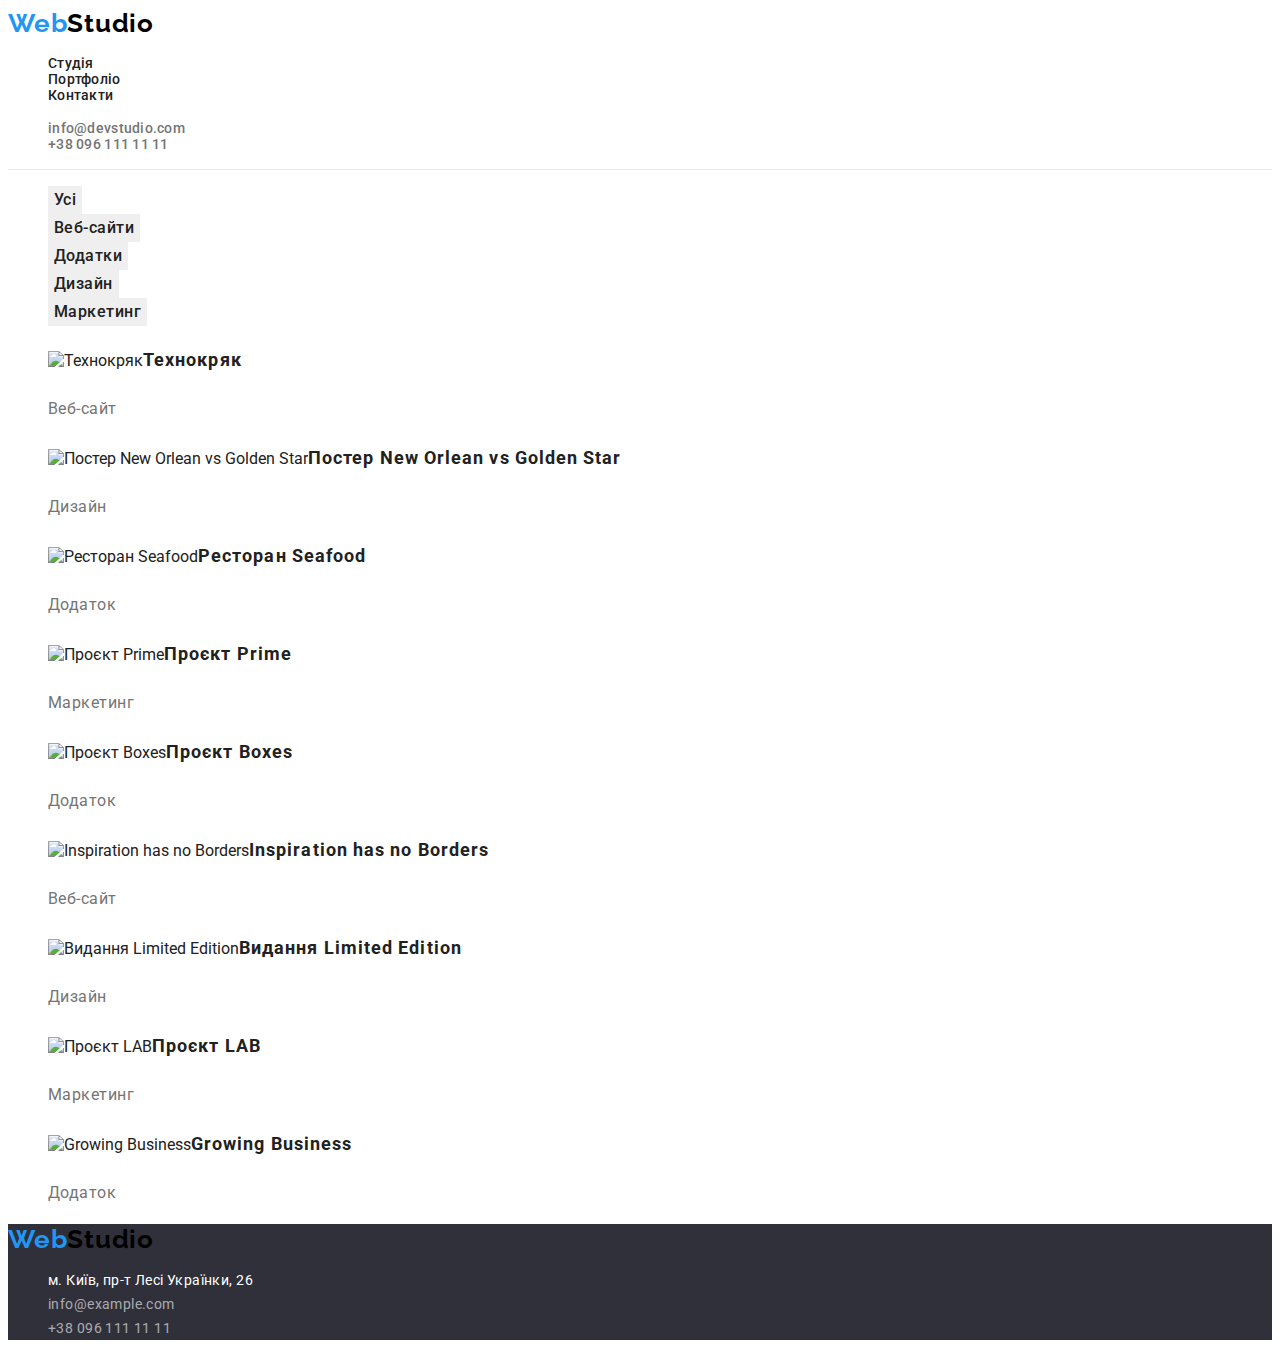
==== portfolio.html @ 91344bd8 "HW2-html" ====
<!DOCTYPE html>
<html lang="en">
  <head>
    <meta charset="UTF-8" />
    <meta http-equiv="X-UA-Compatible" content="IE=edge" />
    <meta name="viewport" content="width=device-width, initial-scale=1.0" />
    <title>Портфоліо</title>
    <link
      href="https://fonts.googleapis.com/css2?family=Raleway:wght@700&family=Roboto:wght@400;500;700;900&display=swap"
      rel="stylesheet"
    />
    <link rel="stylesheet" href="./css/styles.css" />
  </head>
  <body>
    <header class="page-navigation">
      <a href="" class="page-logo"
        ><span class="logo-web">Web</span
        ><span class="logo-studio">Studio</span></a
      >
      <nav class="navigation-container">
        <ul class="navigation-items">
          <li class="navigation-list">
            <a href="./hw1_index.html" class="navigation-list studio-item"
              >Студія</a
            >
          </li>
          <li class="navigation-list">
            <a href="#" class="navigation-list portfolio-item">Портфоліо</a>
          </li>
          <li class="navigation-list">
            <a href="#" class="navigation-list contackts-item">Контакти</a>
          </li>
        </ul>
      </nav>
      <ul class="studio-info">
        <li class="studio-list">
          <a href="mailto:info@devstudio.com" class="studio-list email-elem"
            >info@devstudio.com</a
          >
        </li>
        <li class="studio-list">
          <a href="tel:+380961111111" class="studio-list tel-elem"
            >+38 096 111 11 11</a
          >
        </li>
      </ul>
    </header>
    <main class="page-assortment">
      <section class="assortment-filter">
        <h2 class="heading-hidden">Filter</h2>
        <ul class="btn-items">
          <li class="btn-items btn-list">
            <button type="button" class="btn-elem">Усі</button>
          </li>
          <li class="btn-items btn-list">
            <button type="button" class="btn-elem">Веб-сайти</button>
          </li>
          <li class="btn-items btn-list">
            <button type="button" class="btn-elem">Додатки</button>
          </li>
          <li class="btn-items btn-list">
            <button type="button" class="btn-elem">Дизайн</button>
          </li>
          <li class="btn-items btn-list">
            <button type="button" class="btn-elem">Маркетинг</button>
          </li>
        </ul>
      </section>
      <section class="assortment-selection">
        <h2 class="heading-hidden">Assortment</h2>
        <ul class="assortment-cards">
          <li class="assortment-cards cards-list">
            <img
              src="./images/technokryak-website.jpg"
              alt="Технокряк"
              width="370"
              class="cards-image"
            /><a href="" class="assortment-title">Технокряк</a>
            <p class="assortment-description">Веб-сайт</p>
          </li>
          <li class="assortment-cards cards-list">
            <img
              src="./images/poster-design.jpg"
              alt="Постер New Orlean vs Golden Star"
              width="370"
              class="cards-image"
            /><a href="" class="assortment-title"
              >Постер New Orlean vs Golden Star</a
            >
            <p class="assortment-description">Дизайн</p>
          </li>
          <li class="assortment-cards cards-list">
            <img
              src="./images/restoran-app.jpg"
              alt="Ресторан Seafood"
              width="370"
              class="cards-image"
            /><a href="" class="assortment-title">Ресторан Seafood</a>
            <p class="assortment-description">Додаток</p>
          </li>
          <li class="assortment-cards cards-list">
            <img
              src="./images/projct-marketing.jpg"
              alt="Проєкт Prime"
              width="370"
              class="cards-image"
            /><a href="" class="assortment-title">Проєкт Prime</a>
            <p class="assortment-description">Маркетинг</p>
          </li>
          <li class="assortment-cards cards-list">
            <img
              src="./images/projct-app.jpg"
              alt="Проєкт Boxes"
              width="370"
              class="cards-image"
            /><a href="" class="assortment-title">Проєкт Boxes</a>
            <p class="assortment-description">Додаток</p>
          </li>
          <li class="assortment-cards cards-list">
            <img
              src="./images/inspiration-website.jpg"
              alt="Inspiration has no Borders"
              width="370"
              class="cards-image"
            /><a href="" class="assortment-title">Inspiration has no Borders</a>
            <p class="assortment-description">Веб-сайт</p>
          </li>
          <li class="assortment-cards cards-list">
            <img
              src="./images/publication-design.jpg"
              alt="Видання Limited Edition"
              width="370"
              class="cards-image"
            /><a href="" class="assortment-title">Видання Limited Edition</a>
            <p class="assortment-description">Дизайн</p>
          </li>
          <li class="assortment-cards cards-list">
            <img
              src="./images/projct-lab.jpg"
              alt="Проєкт LAB"
              width="370"
              class="cards-image"
            /><a href="" class="assortment-title">Проєкт LAB</a>
            <p class="assortment-description">Маркетинг</p>
          </li>
          <li class="assortment-cards cards-list">
            <img
              src="./images/growing-app.jpg"
              alt="Growing Business"
              width="370"
              class="cards-image"
            /><a href="" class="assortment-title">Growing Business</a>
            <p class="assortment-description">Додаток</p>
          </li>
        </ul>
      </section>
    </main>
    <footer class="page-info">
      <a href="" class="page-logo"
        ><span class="logo-web">Web</span
        ><span class="logo-studio">Studio</span></a
      >
      <address class="info-container">
        <ul class="info-items">
          <li class="info-list">
            <a href="" class="info-map">м. Київ, пр-т Лесі Українки, 26</a>
          </li>
          <li class="info-list">
            <a href="mailto:info@example.com" class="info-items info-email"
              >info@example.com</a
            >
          </li>
          <li class="info-list">
            <a href="tel:+380961111111" class="info-items info-phone"
              >+38 096 111 11 11</a
            >
          </li>
        </ul>
      </address>
    </footer>
  </body>
</html>
---- css/styles.css ----
:root {
  --header-background: #ffffff;
  --header-border-bottom: #ececec;
  --page-info-background: #2f303a;
  --logo-web: #2196f3;
  --logo-studio: #000000;
  --navigation-items: #212121;
  --navigation-items-hover: #2196f3;
  --studio-info: #757575;
  --main-page-color: #212121;
  --btn-items-color-hf: #ffffff;
  --btn-items-background-hf: #2196f3;
  --assortment-description: #757575;
  --info-items: rgba(255, 255, 255, 0.6);
  --info-map: #ffffff;
}

body {
  font-family: "Roboto", sans-serif;
  color: var(--main-page-color);
}

.page-logo {
  text-decoration: none;
  font-family: "Raleway", sans-serif;
  font-weight: 700;
  font-size: 26px;
  line-height: calc(30.52 / 26);
  letter-spacing: 0.03em;
}
.logo-web {
  color: var(--logo-web);
}
.logo-studio {
  color: var(--logo-studio);
}
.navigation-items {
  list-style-type: none;
}
.navigation-list {
  text-decoration: none;
  color: inherit;
  font-weight: 500;
  font-size: 14px;
  line-height: calc(16.41 / 14);
  letter-spacing: 0.02em;
}
.navigation-list:hover,
.navigation-list:focus {
  color: var(--navigation-items-hover);
}
.page-navigation {
  background-color: var(--header-background);
  border-bottom: 1px solid var(--header-border-bottom);
}
.page-logo {
}
.navigation-container {
}
.navigation-items {
}
.navigation-list {
}
.studio-item {
}
.portfolio-item {
}
.contackts-item {
}
/**/
.studio-info {
}
.studio-list {
  list-style-type: none;
  text-decoration: none;
  color: var(--studio-info);
  font-weight: 500;
  font-size: 14px;
  line-height: calc(16.41 / 14);
  letter-spacing: 0.02em;
}
.studio-list:hover,
.studio-list:focus {
  color: var(--navigation-items-hover);
}
.email-elem {
}
.tel-elem {
}
.page-assortment {
}
.assortment-filter {
}
.btn-items {
  list-style-type: none;
}
.btn-list {
  font-size: 16px;
}
.btn-elem {
  cursor: pointer;
  color: inherit;
  border: 0;
  font-family: inherit;
  font-size: inherit;
  font-weight: 500;
  line-height: calc(26 / 16);
  letter-spacing: 0.03em;
}
.btn-elem:hover,
.btn-elem:focus {
  color: var(--btn-items-color-hf);
  background-color: var(--btn-items-background-hf);
}
.assortment-selection {
}
.assortment-cards {
  list-style-type: none;
}
.cards-list {
}
.cards-image {
}
.assortment-title {
  text-decoration: none;
  color: inherit;
  font-size: 18px;
  font-weight: 700;
  line-height: calc(36 / 18);
  letter-spacing: 0.06em;
}
.assortment-description {
  color: var(--assortment-description);
  line-height: calc(30 / 16);
  letter-spacing: 0.03em;
}
.page-info {
  background-color: var(--page-info-background);
}
.info-container {
}

.info-list {
}
.info-map {
  text-decoration: none;
  color: var(--info-map);
  font-size: 14px;
  font-style: normal;
  line-height: calc(24 / 14);
  letter-spacing: 0.03em;
}
.info-map:hover,
.info-map:focus {
  color: var(--navigation-items-hover);
}
.info-items {
  list-style-type: none;
  text-decoration: none;
  color: var(--info-items);
  font-size: 14px;
  font-style: normal;
  line-height: calc(24 / 14);
  letter-spacing: 0.03em;
}
.info-items:hover,
.info-items:focus {
  color: var(--navigation-items-hover);
}
.info-email {
}
.info-phone {
}
.heading-hidden {
  position: absolute;
  width: 1px;
  height: 1px;
  margin: -1px;
  border: 0;
  padding: 0;
  white-space: nowrap;
  clip-path: inset(100%);
  clip: rect(0 0 0 0);
  overflow: hidden;
}
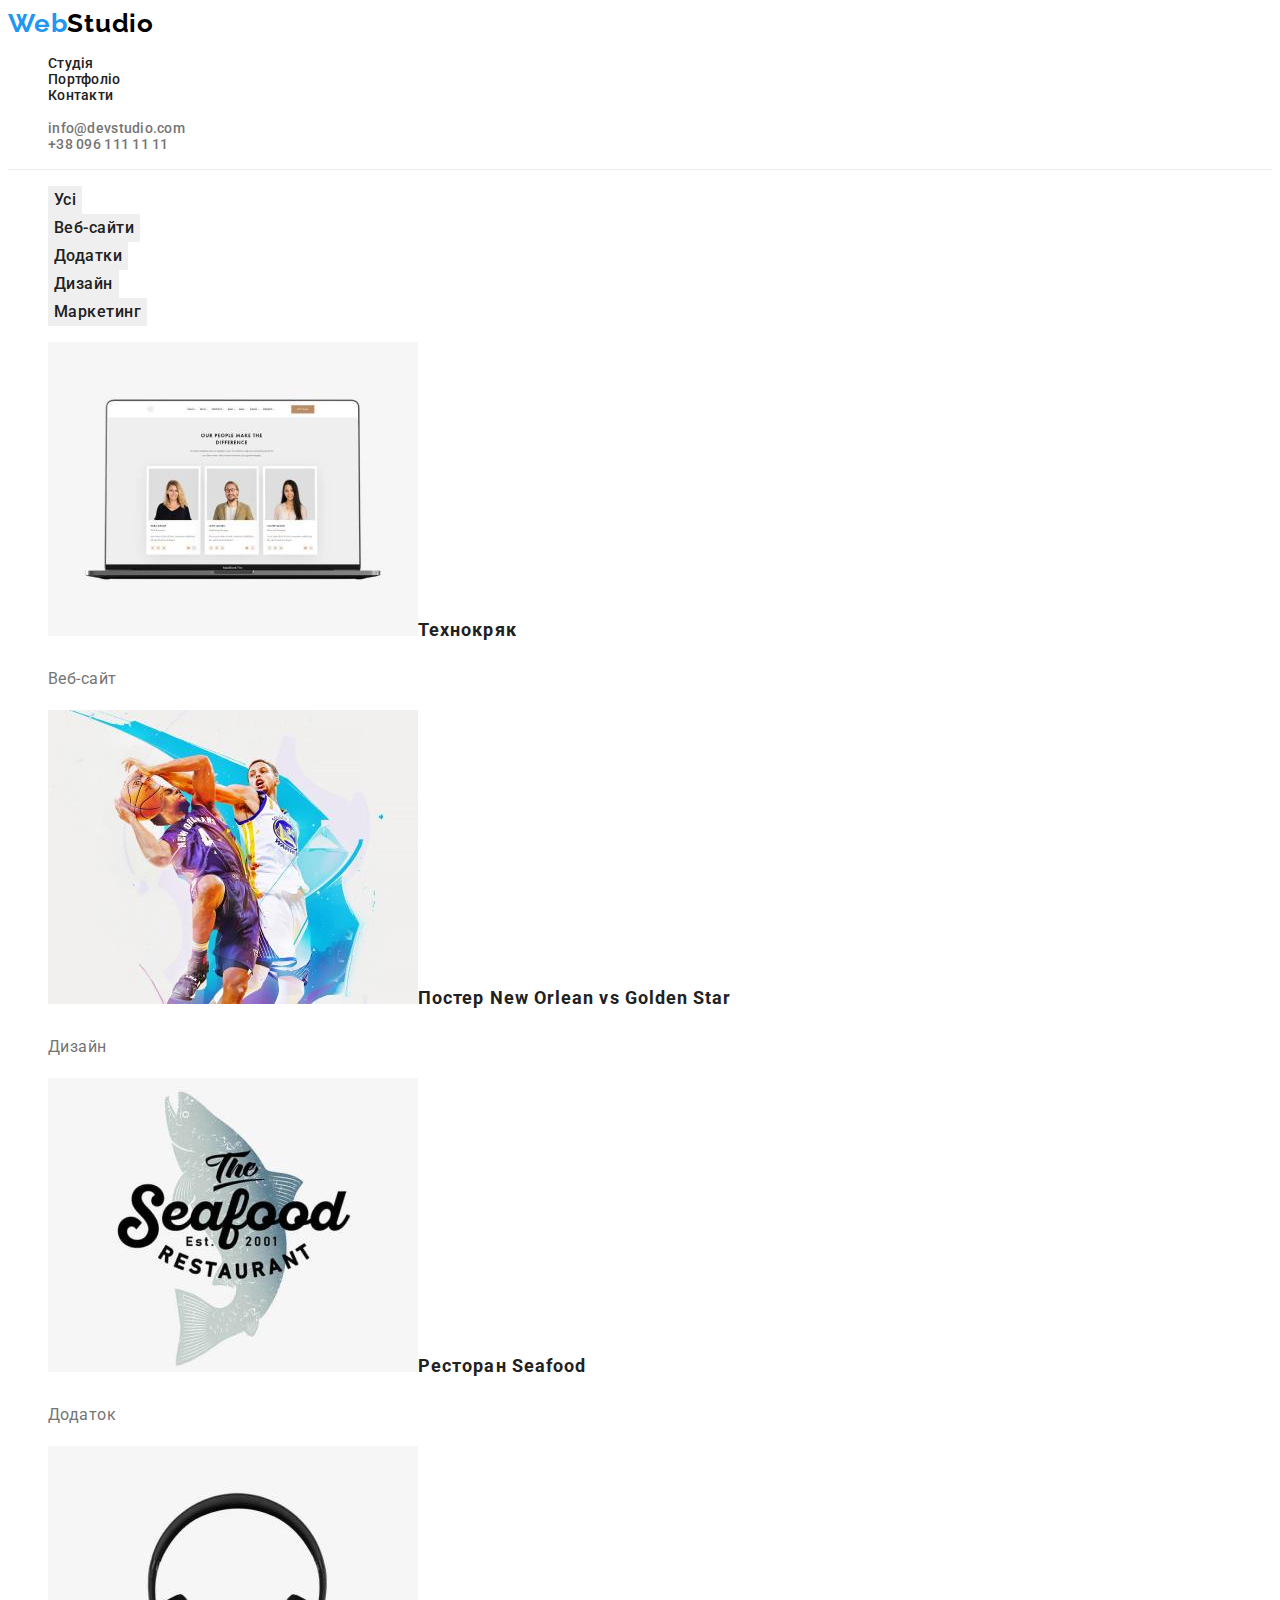
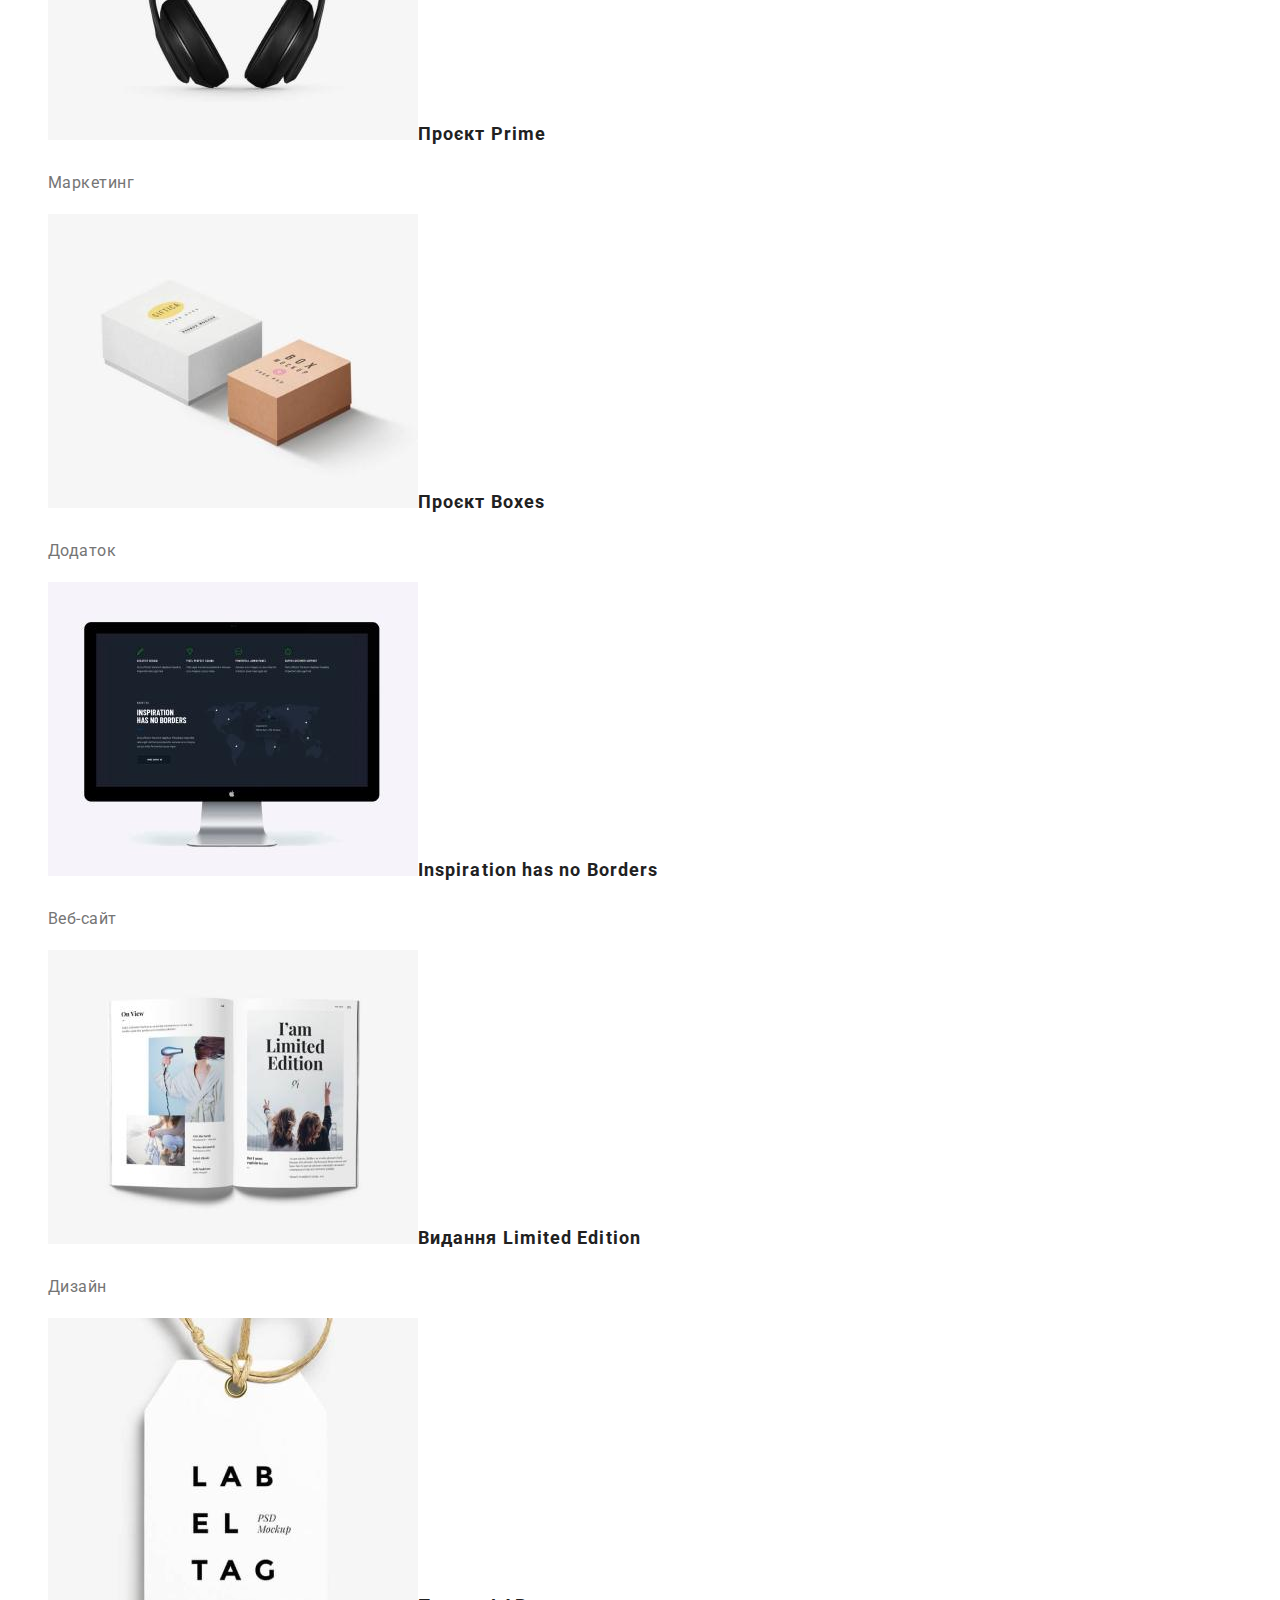
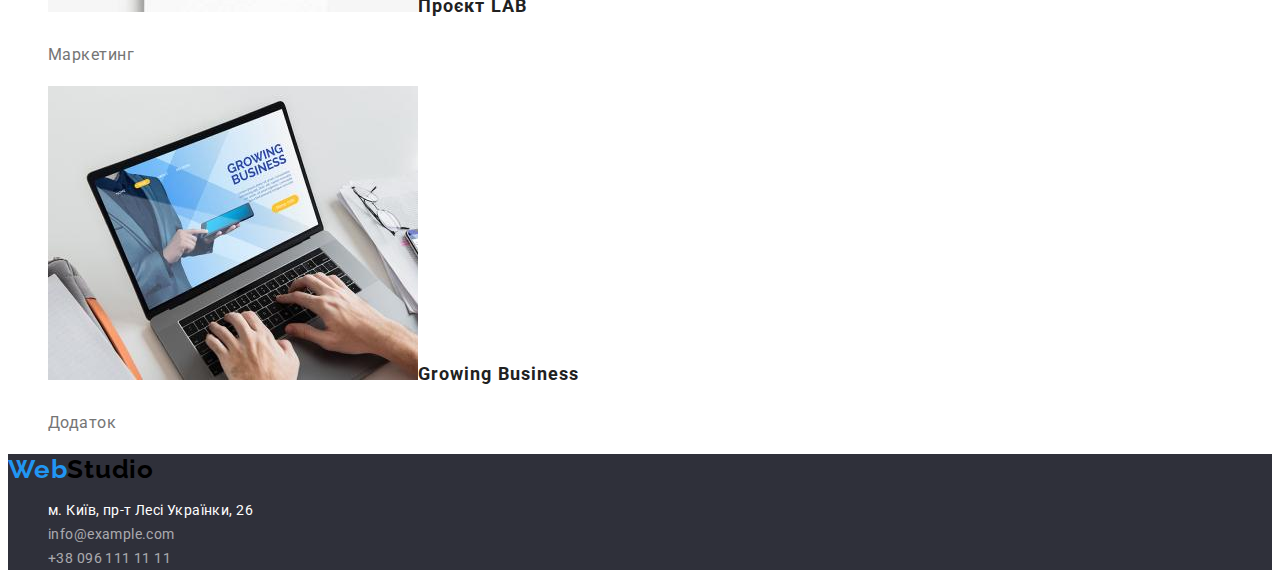
==== commit 216f4d21: "hw2" ====
--- a/portfolio.html
+++ b/portfolio.html
@@ -20,7 +20,7 @@
       <nav class="navigation-container">
         <ul class="navigation-items">
           <li class="navigation-list">
-            <a href="./hw1_index.html" class="navigation-list studio-item"
+            <a href="./index.html" class="navigation-list studio-item"
               >Студія</a
             >
           </li>
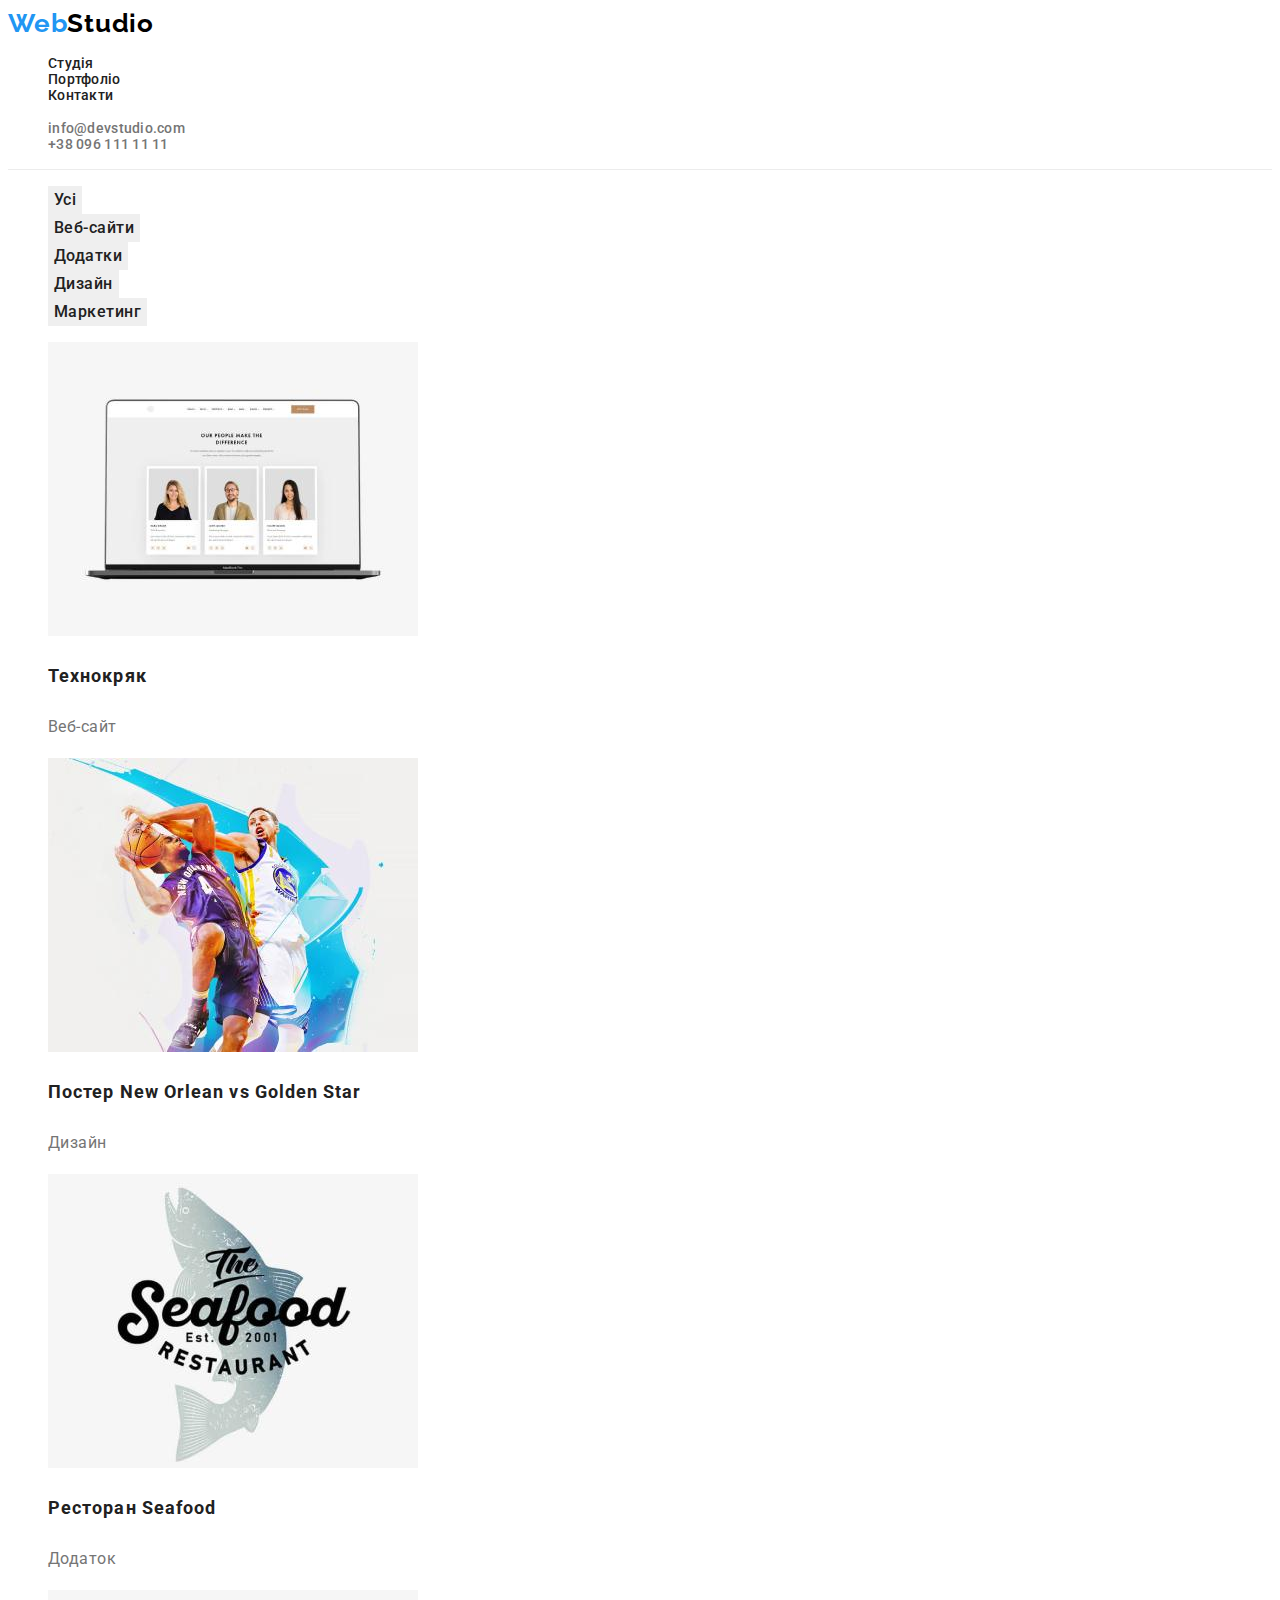
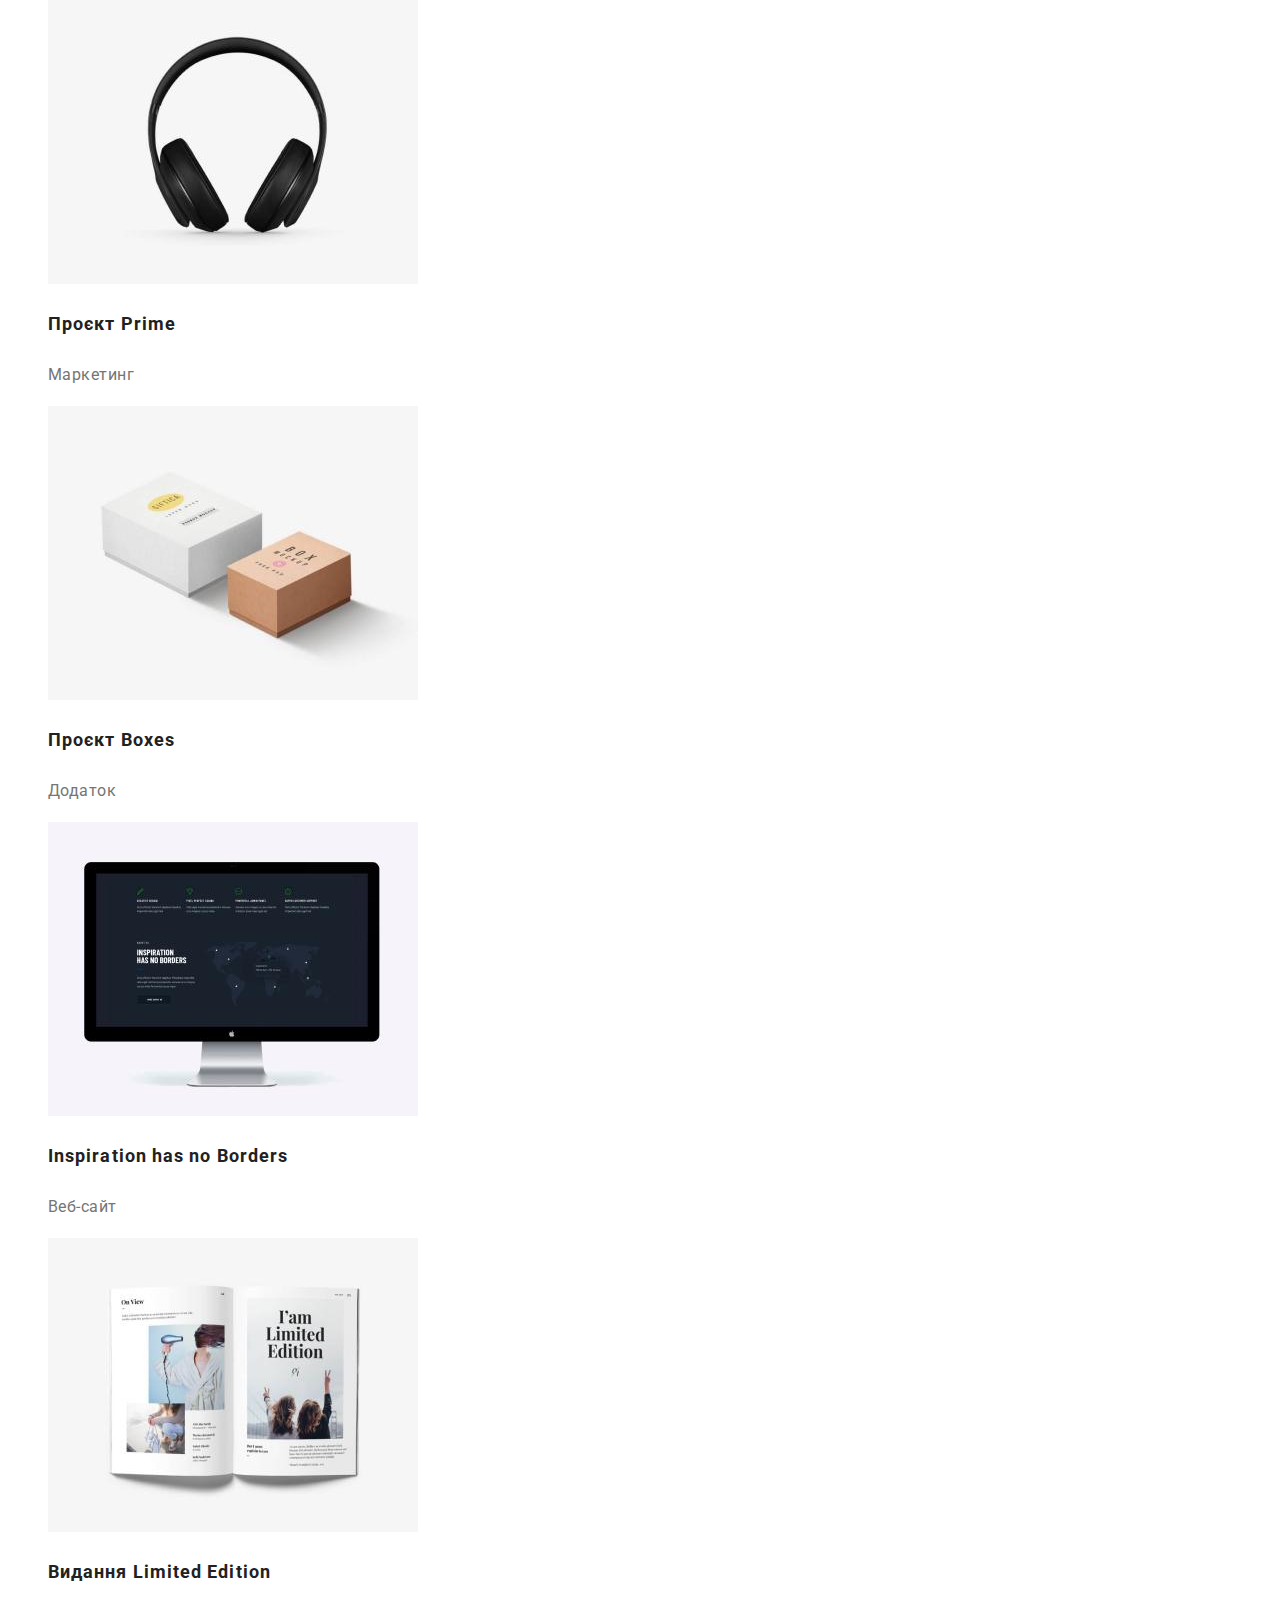
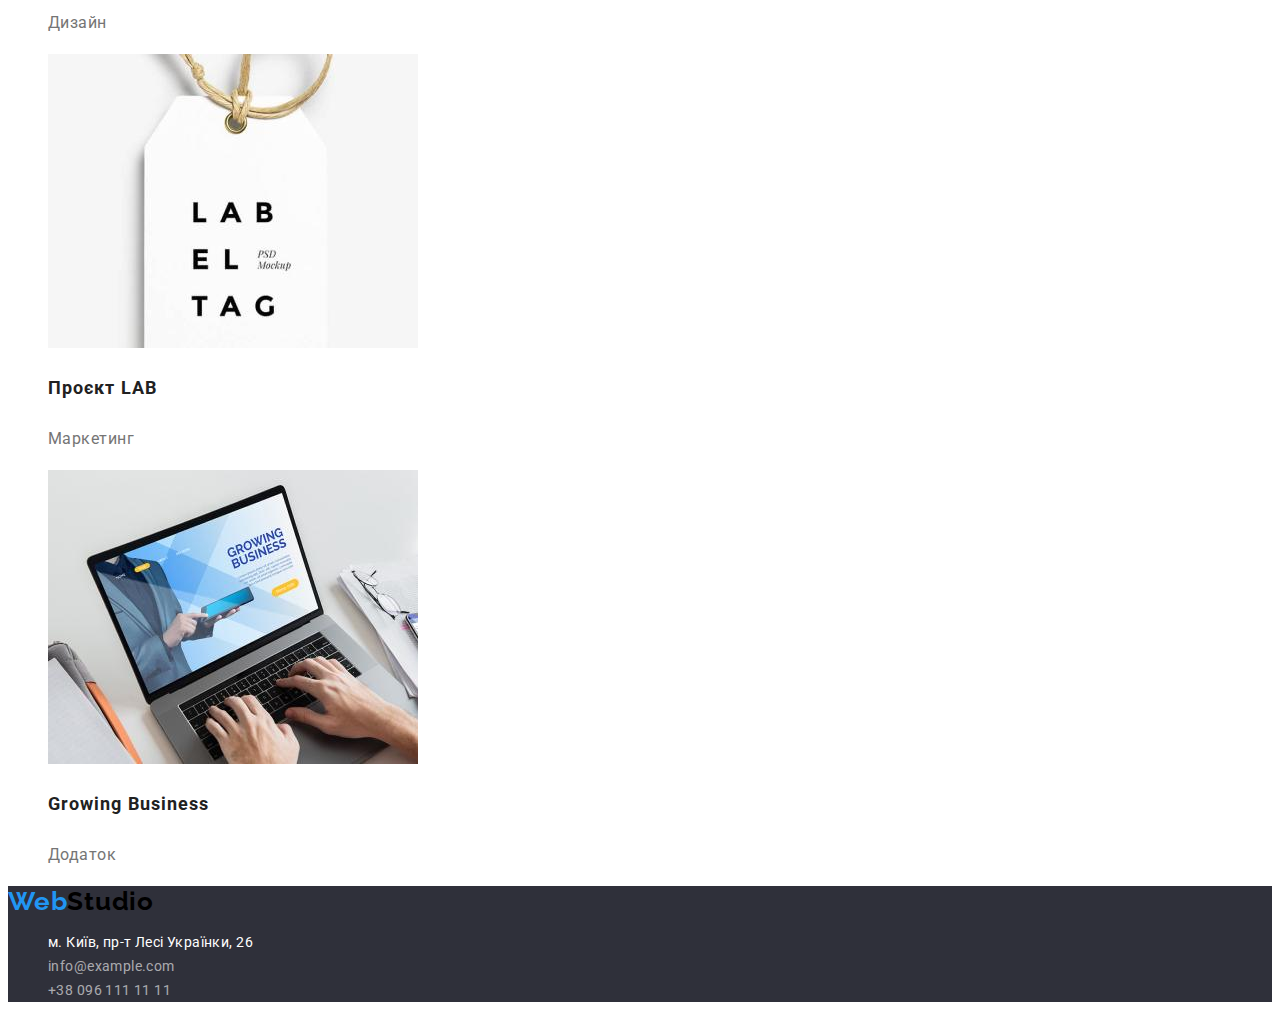
==== commit a034e0fa: "hw2 rebuild" ====
--- a/portfolio.html
+++ b/portfolio.html
@@ -46,8 +46,8 @@
       </ul>
     </header>
     <main class="page-assortment">
-      <section class="assortment-filter">
-        <h2 class="heading-hidden">Filter</h2>
+      <section class="assortment-filter-card">
+        <h2 class="heading-hidden">Filter of Assortment</h2>
         <ul class="btn-items">
           <li class="btn-items btn-list">
             <button type="button" class="btn-elem">Усі</button>
@@ -65,9 +65,6 @@
             <button type="button" class="btn-elem">Маркетинг</button>
           </li>
         </ul>
-      </section>
-      <section class="assortment-selection">
-        <h2 class="heading-hidden">Assortment</h2>
         <ul class="assortment-cards">
           <li class="assortment-cards cards-list">
             <img
@@ -75,7 +72,8 @@
               alt="Технокряк"
               width="370"
               class="cards-image"
-            /><a href="" class="assortment-title">Технокряк</a>
+            />
+            <h3 class="assortment-title">Технокряк</h3>
             <p class="assortment-description">Веб-сайт</p>
           </li>
           <li class="assortment-cards cards-list">
@@ -84,9 +82,8 @@
               alt="Постер New Orlean vs Golden Star"
               width="370"
               class="cards-image"
-            /><a href="" class="assortment-title"
-              >Постер New Orlean vs Golden Star</a
-            >
+            />
+            <h3 class="assortment-title">Постер New Orlean vs Golden Star</h3>
             <p class="assortment-description">Дизайн</p>
           </li>
           <li class="assortment-cards cards-list">
@@ -95,7 +92,8 @@
               alt="Ресторан Seafood"
               width="370"
               class="cards-image"
-            /><a href="" class="assortment-title">Ресторан Seafood</a>
+            />
+            <h3 class="assortment-title">Ресторан Seafood</h3>
             <p class="assortment-description">Додаток</p>
           </li>
           <li class="assortment-cards cards-list">
@@ -104,7 +102,8 @@
               alt="Проєкт Prime"
               width="370"
               class="cards-image"
-            /><a href="" class="assortment-title">Проєкт Prime</a>
+            />
+            <h3 class="assortment-title">Проєкт Prime</h3>
             <p class="assortment-description">Маркетинг</p>
           </li>
           <li class="assortment-cards cards-list">
@@ -113,7 +112,8 @@
               alt="Проєкт Boxes"
               width="370"
               class="cards-image"
-            /><a href="" class="assortment-title">Проєкт Boxes</a>
+            />
+            <h3 class="assortment-title">Проєкт Boxes</h3>
             <p class="assortment-description">Додаток</p>
           </li>
           <li class="assortment-cards cards-list">
@@ -122,7 +122,8 @@
               alt="Inspiration has no Borders"
               width="370"
               class="cards-image"
-            /><a href="" class="assortment-title">Inspiration has no Borders</a>
+            />
+            <h3 class="assortment-title">Inspiration has no Borders</h3>
             <p class="assortment-description">Веб-сайт</p>
           </li>
           <li class="assortment-cards cards-list">
@@ -131,7 +132,8 @@
               alt="Видання Limited Edition"
               width="370"
               class="cards-image"
-            /><a href="" class="assortment-title">Видання Limited Edition</a>
+            />
+            <h3 class="assortment-title">Видання Limited Edition</h3>
             <p class="assortment-description">Дизайн</p>
           </li>
           <li class="assortment-cards cards-list">
@@ -140,7 +142,8 @@
               alt="Проєкт LAB"
               width="370"
               class="cards-image"
-            /><a href="" class="assortment-title">Проєкт LAB</a>
+            />
+            <h3 class="assortment-title">Проєкт LAB</h3>
             <p class="assortment-description">Маркетинг</p>
           </li>
           <li class="assortment-cards cards-list">
@@ -149,7 +152,8 @@
               alt="Growing Business"
               width="370"
               class="cards-image"
-            /><a href="" class="assortment-title">Growing Business</a>
+            />
+            <h3 class="assortment-title">Growing Business</h3>
             <p class="assortment-description">Додаток</p>
           </li>
         </ul>
--- a/css/styles.css
+++ b/css/styles.css
@@ -122,10 +122,8 @@
 .cards-image {
 }
 .assortment-title {
-  text-decoration: none;
   color: inherit;
   font-size: 18px;
-  font-weight: 700;
   line-height: calc(36 / 18);
   letter-spacing: 0.06em;
 }
